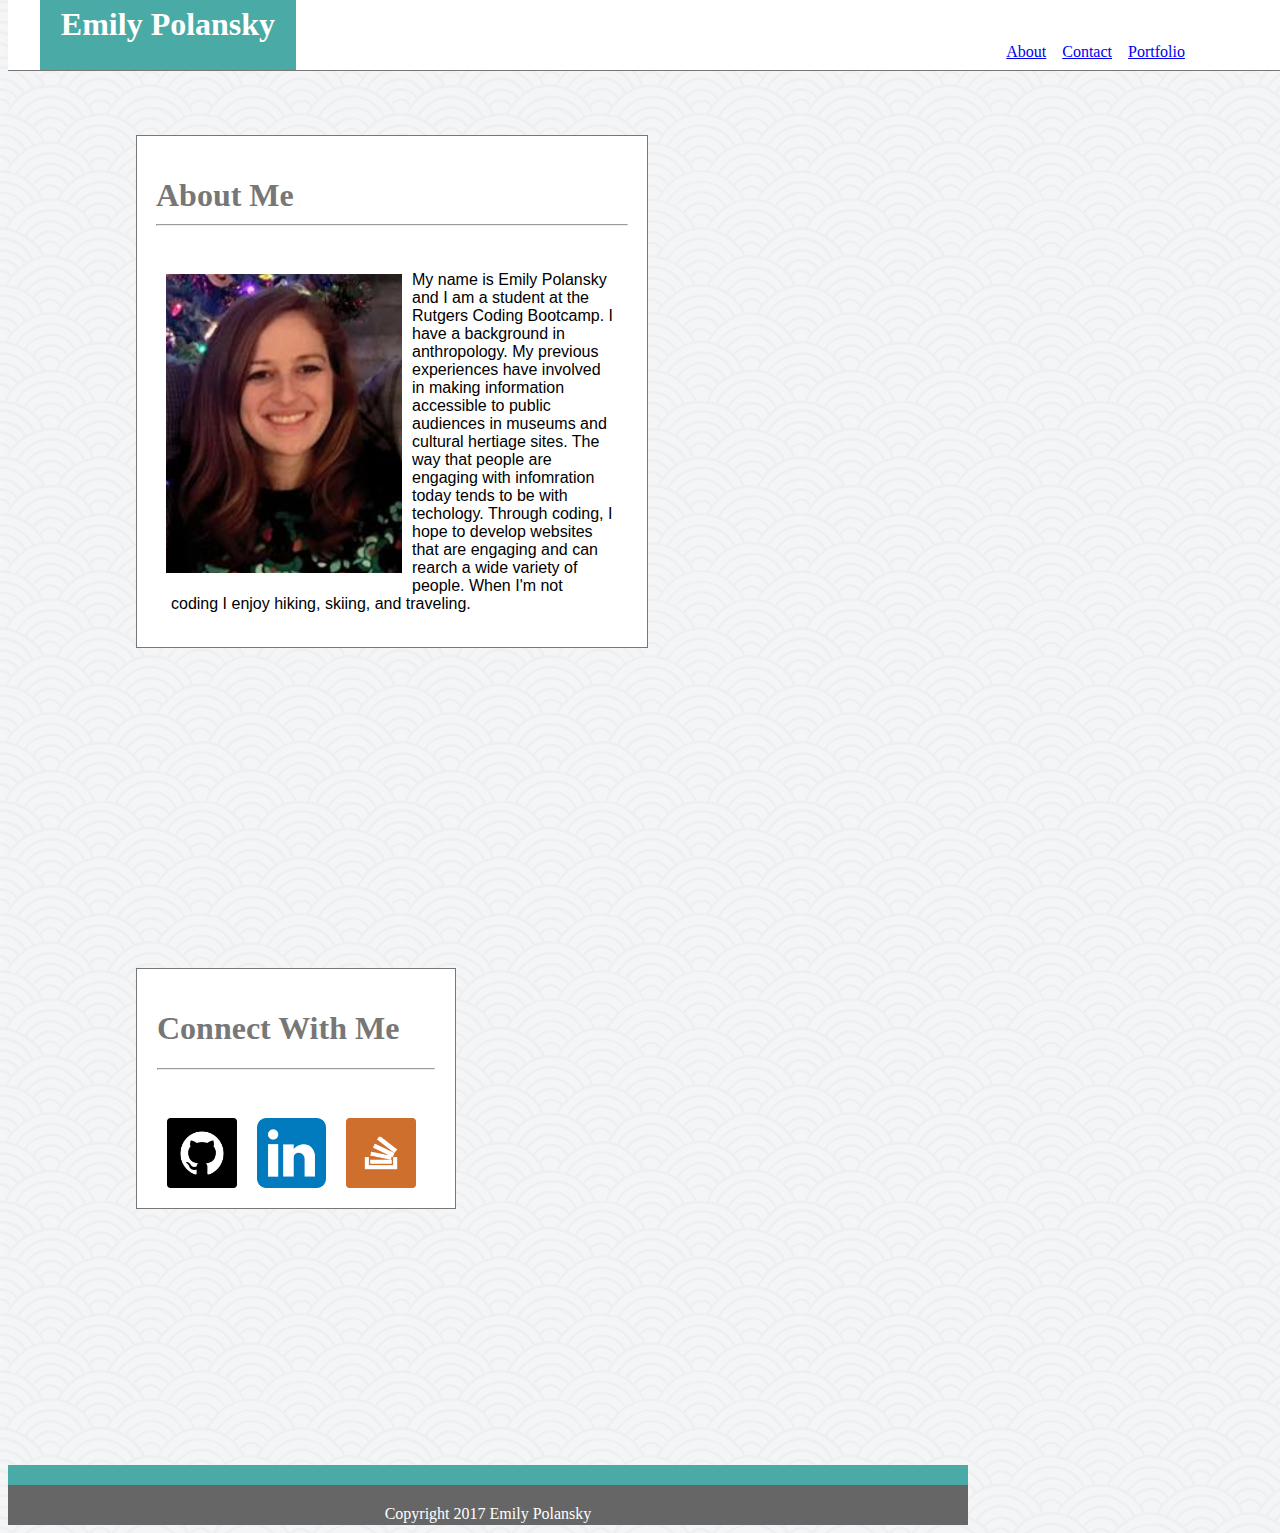
==== index.html @ bee4be4b "percents" ====
<!DOCTYPE html>
<html>
<head>
	<title>Emily Polansky</title>
	<meta name="viewport" content="width=device-width, initial-scale=1.0">
	<link rel="stylesheet" type="text/css" href="assets/css/reset.css">
	<link rel="stylesheet" type="text/css" href="assets/css/style.css">
</head>
<body>
	<header>
		<h1 id="name">Emily Polansky</h1>
		<ul>
			<li><a href="portfolio.html">Portfolio</a></li>
			<li><a href="contact.html">Contact</a></li>
			<li><a href="index.html">About</a></li>
		</ul>

	</header>

	<div id="about-me-box">
		<h1 id="about-me">About Me</h1> <hr>
		<img src="assets/images/FullSizeRender.jpg" alt="Emily" id="Emily">
		<p>My name is Emily Polansky and I am a student at the Rutgers Coding Bootcamp. I have a background in anthropology. My previous experiences have involved in making information accessible to public audiences in museums and cultural hertiage sites. The way that people are engaging with infomration today tends to be with techology. Through coding, I hope to develop websites that are engaging and can rearch a wide variety of people.  When I'm not coding I enjoy hiking, skiing, and traveling. </p>
	</div>

	<div id="connect">
		<h1>Connect With Me</h1> <hr>
		<img src="assets/images/1495009861_github-square-social-media.png" alt="github" id="github">
		<img src="assets/images/1495009810_social_style_3_in.png" alt="linkedin" id="linkedin">
		<img src="assets/images/1495009892_stackoverflow-square-social-media.png" alt="stack" id="stack">
	</div>

	<footer>Copyright 2017 Emily Polansky</footer>
	
</body>
</html>
---- assets/css/style.css ----
* {
    box-sizing: border-box;
}


/*on every page*/

/*heading of page*/
header {
	font-family: 'Georgia', Times, "Times New Roman", serif;
	width: 100%
	height: 160%
	margin-bottom: 50%;
	border-color: #cccccc;
	background-color: #fff;
	position: relative;
	top: 0;
	margin-top: 0;
	border-bottom-style: solid;
	border-width: 1px;
	border-color: #777777;
	padding: 0.5%;

}
/*name in box*/
#name {
	width: 20%;
	height: 100%;
	padding: 0.5%;
	color: #fff;
	background-color:#4aaaa5;
	margin: 5px;
	text-align: center;
	font-family: 'Georgia', Times, "Times New Roman", serif;
	margin-left: 2%;
	/*padding-top: 14px;*/
	/*padding-bottom: 1px;*/
	position: absolute;
	bottom: -5px;
	margin-top: 0;
	top: 0%

}
/*links to other pages*/
ul {
	list-style-type: none;
    margin-right: 7%;
    padding-top: 1%;
    padding-bottom: 1%;
}

li {
	display: inline;
	float: right;
	font-family: 'Georgia', "Times, Times New Roman", serif;
	color: #777777;
}

a {
	display: block;
    padding: 8px;
}

body {
	background: url('../images/seigaiha/seigaiha.png') repeat;
	width: 100%;
	margin-top: 0;

}
/*connect with me box*/
#connect {
	float: left;
	padding: 20px;
	margin: 40px;
	width: 25%;
	height: 40%;
	margin: 5% 10% 20% 10%;
	color: #777777;
	background-color: #fff;
	border-style: solid;
	border-width: 1px;
	border-color: #777;


}

#github {
	float: left;
	height: 25%;
	width: 25%;
	margin-left: 10px;
	margin-top: 40px;
}

#linkedin {
	float: left;
	height: 25%;
	width: 25%;
	margin-left: 20px;
	margin-right: 20px;
	margin-top: 40px;
}

#stack {
	float: left;
	height: 25%;
	width: 25%;
	margin-top: 40px;
}

#contactbox {
	padding: 19px;
	margin: 40px;
	margin-right: 20px;
	float: left;
	border-color: #dddddd;
	height: 650px;
	width: 450px;
	background-color: #fff;
	border-style: solid;
	border-width: 1px;
	border-color: #777;
}

/*About Me page*/
#about-me-box {
	padding: 19px;
	margin: 5% 10% 20% 10%;
	float: left;
	border-color: #dddddd;
	height: 40%;
	width: 40%;
	background-color: #fff;
	border-style: solid;
	border-width: 1px;
	border-color: #777;
}

#about-me {
	font-family: 'Georgia', Times, "Times New Roman", serif;
	margin-bottom: 10px;
	color: #777777;
}
/*photo of me*/
#Emily {
	height: 45%;
	width: 50%;
	float: left;
	margin: 10px;
	margin-top: 40px;
}

p {
	font-family: 'Arial', 'Helvetica Neue', Helvetica, sans-serif;
	position: relative;
	/*height: 550px;
	width: 400px;*/
	padding: 5px;
	margin: 10px;
	margin-top: 40px;


}

/*contact me page*/
#contact {
	font-family: 'Georgia', Times, "Times New Roman", serif;
	margin-bottom: 10px;
	color: #777777;
}
/*form container*/
.contactme {
	font-family: 'Arial', 'Helvetica Neue', Helvetica, sans-serif;
	position: relative;
	color: #777777;
	padding-left: 10px;
}

#fullname {
	width: 200px;
}

#name-input {
	padding-bottom: 20px;
	font-family: 'Arial', 'Helvetica Neue', Helvetica, sans-serif;
	color: #777;
	padding-left: 20px;
}

#email {
	width: 200px;
}

#email-input {
	padding-bottom: 20px;
	font-family: 'Arial', 'Helvetica Neue', Helvetica, sans-serif;
	color: #777;
	padding-left: 20px;
}

#message {
    width: 350px;
    height: 300px;
    padding: 12px 20px;
    box-sizing: border-box;
    border: 2px solid #ccc;
    resize: none;
}

#message-input {
	padding-bottom: 20px;
	font-family: 'Arial', 'Helvetica Neue', Helvetica, sans-serif;
	color: #777;
	padding-left: 20px;
}

button {
	left: 20px;
}

/*Portfolio page*/
.portfolio {
	padding: 15px;
	margin: 40px;
	margin-right: 20px;
	float: left;
	border-color: #dddddd;
	height: 650px;
	width: 450px;
	background-color: #fff;
	border-style: solid;
	border-width: 1px;
	border-color: #777;
}

#portfolio-head {
	font-family: 'Georgia', Times, "Times New Roman", serif;
	margin-bottom: 10px;
	color: #777777;
}

#sunset {
	float: left;
	height: 200px;
	width: 200px;
	position: relative;
	z-index: 1;
	border-color: #4aaaa5;
	border-style: solid;
	border-width: 1px;
}

#mountain {
	float: left;
	height: 200px;
	width: 200px;
	position: relative;
	left: 40px;
	bottom: 31px;
	z-index: 1;
	border-color: #4aaaa5;
	border-style: solid;
	border-width: 1px;
}

#leaves {
	float: left;
	height: 200px;
	width: 200px;
	position: relative;
	z-index: 1;
	border-color: #4aaaa5;
	border-style: solid;
	border-width: 1px;
}

#flowers {
	float: left;
	height: 200px;
	width: 200px;
	position: relative;
	left: 40px;
	z-index: 1;
	border-color: #4aaaa5;
	border-style: solid;
	border-width: 1px;
}

#project1 {
	height: 20px;
	width: 201px;
	color: #fff;
	background-color:#4aaaa5;
	text-align: center;
	font-family: 'Georgia', Times, "Times New Roman", serif;
	position: relative;
	bottom: -170px;
	z-index: 2;
	padding-top: 5px;
	padding-bottom: 5px;
}


#project2 {
	height: 22px;
	width: 201px;
	color: #fff;
	background-color:#4aaaa5;
	text-align: left;
	font-family: 'Georgia', Times, "Times New Roman", serif;
	position: relative;
	left: 119px;
	bottom: -121px;
	z-index: 2;
	padding-top: 5px;
	padding-bottom: 5px;
	padding-right: 1px;
	margin: 0 auto;
}

#project3 {
	width: 201px;
	color: #fff;
	background-color:#4aaaa5;
	text-align: center;
	font-family: 'Georgia', Times, "Times New Roman", serif;
	position: relative;
	top: 149px;
	z-index: 2;
	padding-top: 5px;
	padding-bottom: 5px;
	margin-top: 200px;
	margin-bottom: 2px;
}

#project4 {
	height: 20px;
	width: 201px;
	color: #fff;
	background-color:#4aaaa5;
	text-align: center;
	font-family: 'Georgia', Times, "Times New Roman", serif;
	position: absolute;
	top: 645px;
	left: 306px;
	z-index: 2;
	padding-top: 5px;
	padding-bottom: 5px;
}


/*/*on all pages -- footer ---*/
footer {
	background-color: #666666;
	clear: both;
	width: 960px;
	height: 50px;
	margin-top: 20px;
	bottom: 0;
	padding: 20px;
	border-color: #4aaaa5;
	border-top-style: solid;
	border-width: 20px;
	text-align: center;
	color: #fff;
}

@media only screen and (max-width: 980px) {
    body {
        background-color: lightblue;
    }
}

@media only screen and (max-width: 768px) {
    body {
        background-color: lightblue;
    }
}

@media only screen and (max-width: 640px) {
    body {
        background-color: lightblue;
    }
}*/*/
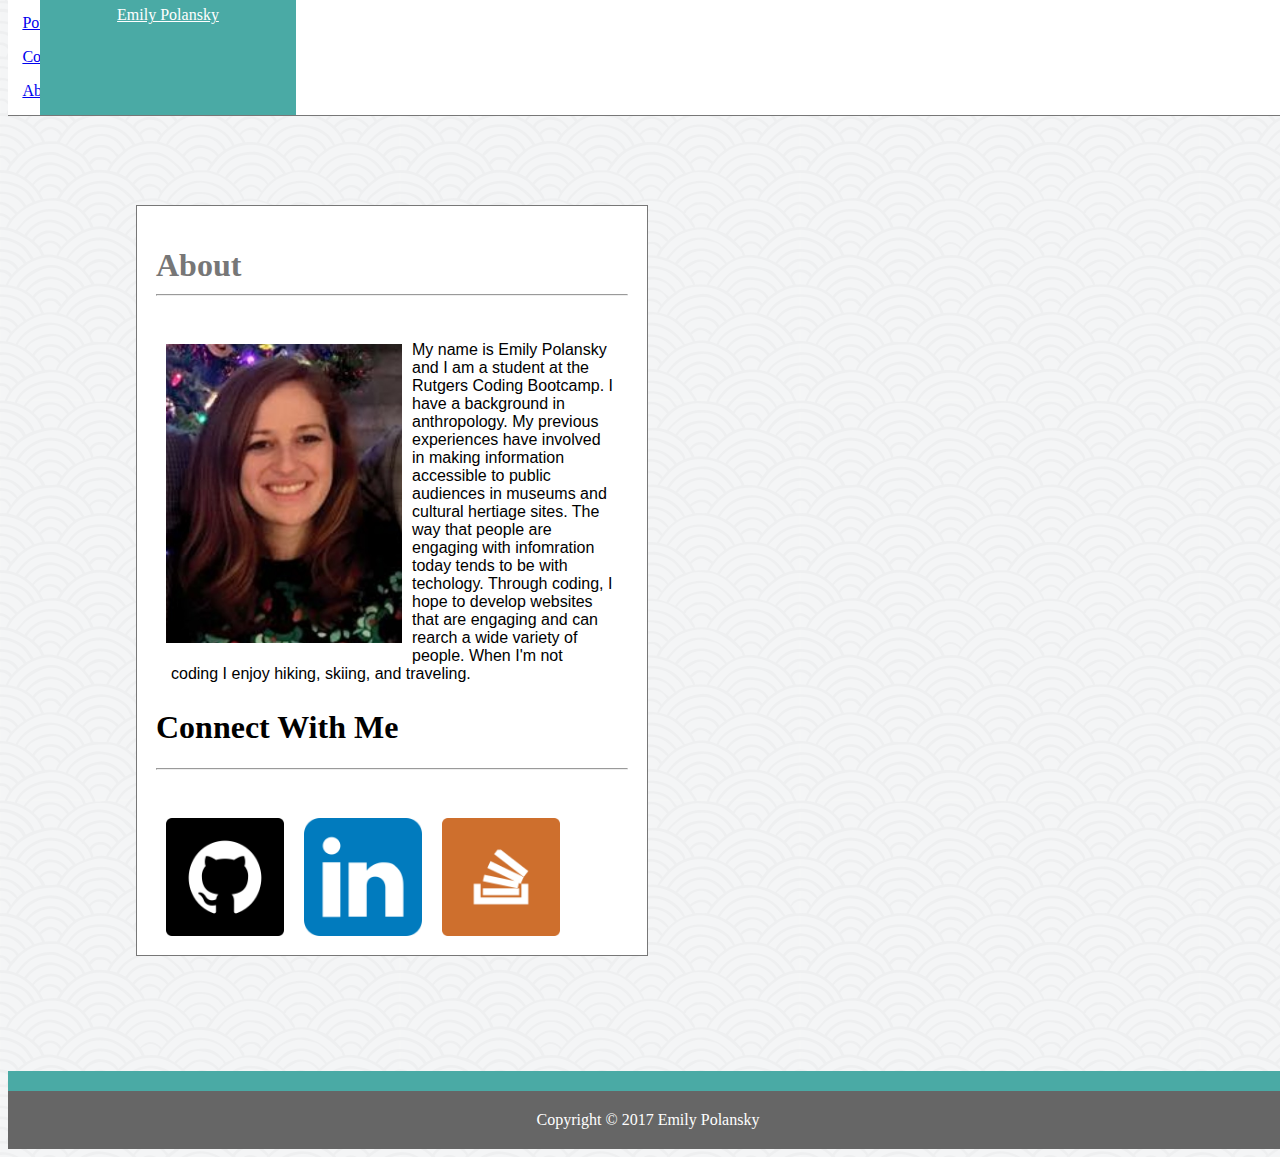
==== commit d68a94bd: "better code" ====
--- a/index.html
+++ b/index.html
@@ -1,36 +1,45 @@
 <!DOCTYPE html>
 <html>
 <head>
-	<title>Emily Polansky</title>
-	<meta name="viewport" content="width=device-width, initial-scale=1.0">
+	<title>About | Emily Polansky</title>
 	<link rel="stylesheet" type="text/css" href="assets/css/reset.css">
 	<link rel="stylesheet" type="text/css" href="assets/css/style.css">
+	<meta name="viewport" content="width=device-width, initial-scale=1">
 </head>
 <body>
 	<header>
-		<h1 id="name">Emily Polansky</h1>
-		<ul>
-			<li><a href="portfolio.html">Portfolio</a></li>
-			<li><a href="contact.html">Contact</a></li>
-			<li><a href="index.html">About</a></li>
-		</ul>
-
+		<div class="container">
+		<a href="#" id="name">Emily Polansky</a>
+		<nav>
+			<a href="portfolio.html">Portfolio</a>
+			<a href="contact.html">Contact</a>
+			<a href="index.html">About</a>
+		</nav>
+		</div>
 	</header>
 
-	<div id="about-me-box">
-		<h1 id="about-me">About Me</h1> <hr>
-		<img src="assets/images/FullSizeRender.jpg" alt="Emily" id="Emily">
-		<p>My name is Emily Polansky and I am a student at the Rutgers Coding Bootcamp. I have a background in anthropology. My previous experiences have involved in making information accessible to public audiences in museums and cultural hertiage sites. The way that people are engaging with infomration today tends to be with techology. Through coding, I hope to develop websites that are engaging and can rearch a wide variety of people.  When I'm not coding I enjoy hiking, skiing, and traveling. </p>
+	<div id="about-me-box" class="container">
+		<section class="main-section">
+			<h1 id="about-me">About</h1> <hr>
+			<img src="assets/images/FullSizeRender.jpg" alt="Emily" id="Emily">
+			<p>My name is Emily Polansky and I am a student at the Rutgers Coding Bootcamp. I have a background in anthropology. My previous experiences have involved in making information accessible to public audiences in museums and cultural hertiage sites. The way that people are engaging with infomration today tends to be with techology. Through coding, I hope to develop websites that are engaging and can rearch a wide variety of people.  When I'm not coding I enjoy hiking, skiing, and traveling. </p>
+		</section>
+
+		<section class="sidebar">
+			<div id="connect">
+				<h1>Connect With Me</h1> <hr>
+				<img src="assets/images/1495009861_github-square-social-media.png" alt="github" id="github">
+				<img src="assets/images/1495009810_social_style_3_in.png" alt="linkedin" id="linkedin">
+				<img src="assets/images/1495009892_stackoverflow-square-social-media.png" alt="stack" id="stack">
+			</div>
+		</section>
 	</div>
 
-	<div id="connect">
-		<h1>Connect With Me</h1> <hr>
-		<img src="assets/images/1495009861_github-square-social-media.png" alt="github" id="github">
-		<img src="assets/images/1495009810_social_style_3_in.png" alt="linkedin" id="linkedin">
-		<img src="assets/images/1495009892_stackoverflow-square-social-media.png" alt="stack" id="stack">
-	</div>
-
-	<footer>Copyright 2017 Emily Polansky</footer>
+  <footer>
+    <div class="container">
+      Copyright &copy; 2017 Emily Polansky
+    </div>
+  </footer>
 	
 </body>
 </html>--- a/assets/css/style.css
+++ b/assets/css/style.css
@@ -2,15 +2,17 @@
     box-sizing: border-box;
 }
 
+body {
+	font-family: 'Georgia', Times, "Times New Roman", serif;
+}
 
 /*on every page*/
 
 /*heading of page*/
 header {
-	font-family: 'Georgia', Times, "Times New Roman", serif;
-	width: 100%
-	height: 160%
-	margin-bottom: 50%;
+	width: 100%;
+	height: 160%;
+	margin-bottom: 2%;
 	border-color: #cccccc;
 	background-color: #fff;
 	position: relative;
@@ -68,20 +70,17 @@
 
 }
 /*connect with me box*/
-#connect {
+aside {
 	float: left;
 	padding: 20px;
-	margin: 40px;
 	width: 25%;
 	height: 40%;
-	margin: 5% 10% 20% 10%;
+	margin: 5% 10% 20% 2%;
 	color: #777777;
 	background-color: #fff;
 	border-style: solid;
 	border-width: 1px;
 	border-color: #777;
-
-
 }
 
 #github {
@@ -108,28 +107,15 @@
 	margin-top: 40px;
 }
 
-#contactbox {
-	padding: 19px;
-	margin: 40px;
-	margin-right: 20px;
-	float: left;
-	border-color: #dddddd;
-	height: 650px;
-	width: 450px;
-	background-color: #fff;
-	border-style: solid;
-	border-width: 1px;
-	border-color: #777;
-}
 
 /*About Me page*/
 #about-me-box {
 	padding: 19px;
-	margin: 5% 10% 20% 10%;
+	margin: 5% 10% 9% 10%;
+	height: 40%;
+	width: 40%;
 	float: left;
 	border-color: #dddddd;
-	height: 40%;
-	width: 40%;
 	background-color: #fff;
 	border-style: solid;
 	border-width: 1px;
@@ -158,8 +144,6 @@
 	padding: 5px;
 	margin: 10px;
 	margin-top: 40px;
-
-
 }
 
 /*contact me page*/
@@ -168,6 +152,20 @@
 	margin-bottom: 10px;
 	color: #777777;
 }
+
+#contactbox {
+	padding: 19px;
+	margin: 5% 10% 9% 10%;
+	height: 40%;
+	width: 40%;
+	float: left;
+	border-color: #dddddd;
+	background-color: #fff;
+	border-style: solid;
+	border-width: 1px;
+	border-color: #777;
+}
+
 /*form container*/
 .contactme {
 	font-family: 'Arial', 'Helvetica Neue', Helvetica, sans-serif;
@@ -220,13 +218,12 @@
 
 /*Portfolio page*/
 .portfolio {
-	padding: 15px;
-	margin: 40px;
-	margin-right: 20px;
+	padding: 19px;
+	margin: 5% 10% 9% 10%;
+	height: 40%;
+	width: 40%;
 	float: left;
 	border-color: #dddddd;
-	height: 650px;
-	width: 450px;
 	background-color: #fff;
 	border-style: solid;
 	border-width: 1px;
@@ -241,8 +238,10 @@
 
 #sunset {
 	float: left;
-	height: 200px;
-	width: 200px;
+	height: 40%;
+	width: 40%;
+	left: 5%;
+	bottom: -5%;
 	position: relative;
 	z-index: 1;
 	border-color: #4aaaa5;
@@ -252,11 +251,11 @@
 
 #mountain {
 	float: left;
-	height: 200px;
-	width: 200px;
-	position: relative;
-	left: 40px;
-	bottom: 31px;
+	height: 40%;
+	width: 40%;
+	position: relative;
+	left: 13%;
+	margin-bottom: 20%;
 	z-index: 1;
 	border-color: #4aaaa5;
 	border-style: solid;
@@ -265,8 +264,10 @@
 
 #leaves {
 	float: left;
-	height: 200px;
-	width: 200px;
+	height: 40%;
+	width: 40%;
+	left: 5%;
+	bottom: 20%;
 	position: relative;
 	z-index: 1;
 	border-color: #4aaaa5;
@@ -276,8 +277,8 @@
 
 #flowers {
 	float: left;
-	height: 200px;
-	width: 200px;
+	height: 40%;
+	width: 40%;
 	position: relative;
 	left: 40px;
 	z-index: 1;
@@ -353,9 +354,9 @@
 footer {
 	background-color: #666666;
 	clear: both;
-	width: 960px;
-	height: 50px;
-	margin-top: 20px;
+	width: 100%;
+	height: 160%;
+	margin-top: 2%;
 	bottom: 0;
 	padding: 20px;
 	border-color: #4aaaa5;
@@ -368,17 +369,23 @@
 @media only screen and (max-width: 980px) {
     body {
         background-color: lightblue;
+        width: 100%
+        padding: 20px;
     }
 }
 
 @media only screen and (max-width: 768px) {
     body {
         background-color: lightblue;
+        width: 100%
+        padding: 20px;
     }
 }
 
 @media only screen and (max-width: 640px) {
     body {
         background-color: lightblue;
+                width: 100%
+        padding: 20px;
     }
-}*/*/+}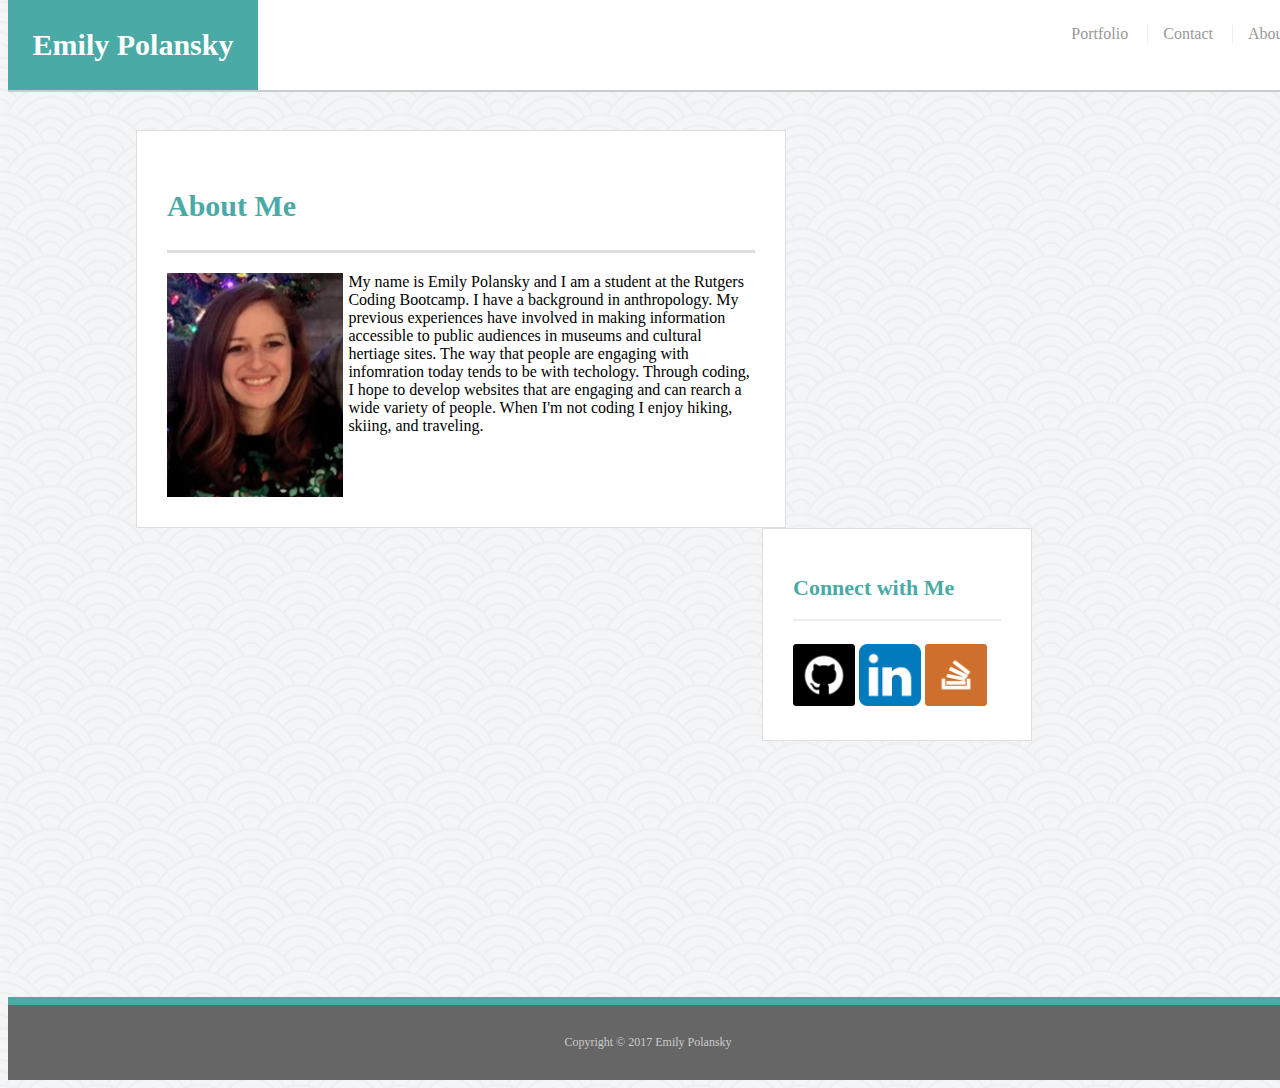
==== commit 47c404e3: "index" ====
--- a/index.html
+++ b/index.html
@@ -7,7 +7,7 @@
 	<meta name="viewport" content="width=device-width, initial-scale=1">
 </head>
 <body>
-	<header>
+	<header id="header">
 		<div class="container">
 		<a href="#" id="name">Emily Polansky</a>
 		<nav>
@@ -18,22 +18,26 @@
 		</div>
 	</header>
 
-	<div id="about-me-box" class="container">
-		<section class="main-section">
-			<h1 id="about-me">About</h1> <hr>
-			<img src="assets/images/FullSizeRender.jpg" alt="Emily" id="Emily">
-			<p>My name is Emily Polansky and I am a student at the Rutgers Coding Bootcamp. I have a background in anthropology. My previous experiences have involved in making information accessible to public audiences in museums and cultural hertiage sites. The way that people are engaging with infomration today tends to be with techology. Through coding, I hope to develop websites that are engaging and can rearch a wide variety of people.  When I'm not coding I enjoy hiking, skiing, and traveling. </p>
-		</section>
+<div id="about-me-box" class="container">
+    <section class="main-section">
+      <h1>About Me</h1>
 
-		<section class="sidebar">
-			<div id="connect">
-				<h1>Connect With Me</h1> <hr>
-				<img src="assets/images/1495009861_github-square-social-media.png" alt="github" id="github">
-				<img src="assets/images/1495009810_social_style_3_in.png" alt="linkedin" id="linkedin">
-				<img src="assets/images/1495009892_stackoverflow-square-social-media.png" alt="stack" id="stack">
-			</div>
-		</section>
-	</div>
+      <img src="assets/images/FullSizeRender.jpg" class="emily" alt="Emily">
+
+      <p>My name is Emily Polansky and I am a student at the Rutgers Coding Bootcamp. I have a background in anthropology. My previous experiences have involved in making information accessible to public audiences in museums and cultural hertiage sites. The way that people are engaging with infomration today tends to be with techology. Through coding, I hope to develop websites that are engaging and can rearch a wide variety of people.  When I'm not coding I enjoy hiking, skiing, and traveling. </p>
+
+    </section>
+
+    <section class="sidebar">
+      <div id="connect">
+        <h2>Connect with Me</h2>
+
+        <a href="#"><img src="assets/images/1495009861_github-square-social-media.png" class="social" alt="GitHub" /></a>
+        <a href="#"><img src="assets/images/1495009810_social_style_3_in.png" class="social" alt="LinkedIn" /></a>
+        <a href="#"><img src="assets/images/1495009892_stackoverflow-square-social-media.png" class="social" alt="Stack Overflow" /></a>
+      </div>
+    </section>
+  </div>
 
   <footer>
     <div class="container">
--- a/assets/css/style.css
+++ b/assets/css/style.css
@@ -1,154 +1,169 @@
-* {
-    box-sizing: border-box;
-}
-
 body {
 	font-family: 'Georgia', Times, "Times New Roman", serif;
-}
-
-/*on every page*/
-
-/*heading of page*/
-header {
-	width: 100%;
-	height: 160%;
-	margin-bottom: 2%;
-	border-color: #cccccc;
-	background-color: #fff;
-	position: relative;
-	top: 0;
-	margin-top: 0;
-	border-bottom-style: solid;
-	border-width: 1px;
-	border-color: #777777;
-	padding: 0.5%;
-
-}
-/*name in box*/
-#name {
-	width: 20%;
-	height: 100%;
-	padding: 0.5%;
-	color: #fff;
-	background-color:#4aaaa5;
-	margin: 5px;
-	text-align: center;
-	font-family: 'Georgia', Times, "Times New Roman", serif;
-	margin-left: 2%;
-	/*padding-top: 14px;*/
-	/*padding-bottom: 1px;*/
-	position: absolute;
-	bottom: -5px;
-	margin-top: 0;
-	top: 0%
-
-}
-/*links to other pages*/
-ul {
-	list-style-type: none;
-    margin-right: 7%;
-    padding-top: 1%;
-    padding-bottom: 1%;
-}
-
-li {
-	display: inline;
-	float: right;
-	font-family: 'Georgia', "Times, Times New Roman", serif;
-	color: #777777;
-}
-
-a {
-	display: block;
-    padding: 8px;
-}
-
-body {
 	background: url('../images/seigaiha/seigaiha.png') repeat;
 	width: 100%;
 	margin-top: 0;
-
-}
+}
+
+* {
+    box-sizing: border-box;
+}
+
+p:last-child {
+  margin-bottom: 0;
+}
+
+h1,
+h2,
+h3 {
+  font-family: Georgia, Times, "Times New Roman", serif;
+  font-weight: 700;
+  color: #4aaaa5;
+}
+
+h1 {
+  padding-bottom: 20px;
+  font-size: 30px;
+  line-height: 49px;
+  border-bottom: 3px solid #ddd;
+}
+
+h2,
+h3 {
+  font-size: 22px;
+}
+
+/*on every page*/
+
+/*heading of page*/
+#header {
+	width: 100%;
+	margin: 0 0 30px;
+	border-color: #cccccc;
+	background-color: #fff;
+	position: fixed;
+	overflow: auto;
+  	color: #fff;
+  	border-bottom: 2px solid #ccc;
+
+}
+/*name in box*/
+#name {
+	float: left;
+	width: 250px;
+	height: 90px;
+	color: #fff;
+	font-size: 30px;
+	font-weight: 700;
+	line-height: 90px;
+	background-color:#4aaaa5;
+	text-align: center;
+	text-decoration: none;
+}
+
+nav {
+  float: right;
+  margin-top: 25px;
+}
+
+nav a {
+  display: inline-block;
+  padding-left: 15px;
+  margin-left: 15px;
+  line-height: 18px;
+  color: #999;
+  text-decoration: none;
+  border-left: 1px solid #efefef;
+}
+
+nav a:first-child {
+  border-left: 0 none;
+}
+
+/* footer */
+footer {
+	background-color: #666666;
+	clear: both;
+	padding: 30px 0;
+	text-align: center;
+  	font-size: 12px;
+  	color: #fff;
+  	color: #ccc;
+  	border-top: 8px solid #4aaaa5;
+}
+
 /*connect with me box*/
-aside {
-	float: left;
-	padding: 20px;
-	width: 25%;
-	height: 40%;
-	margin: 5% 10% 20% 2%;
+.sidebar {
+	float: right;
+	width: 100%;
+	max-width: 270px;
+	padding: 30px;
+	margin: 0 20% 20% 0;
 	color: #777777;
 	background-color: #fff;
-	border-style: solid;
-	border-width: 1px;
-	border-color: #777;
-}
-
-#github {
-	float: left;
-	height: 25%;
-	width: 25%;
-	margin-left: 10px;
-	margin-top: 40px;
-}
-
-#linkedin {
-	float: left;
-	height: 25%;
-	width: 25%;
-	margin-left: 20px;
-	margin-right: 20px;
-	margin-top: 40px;
-}
-
-#stack {
-	float: left;
-	height: 25%;
-	width: 25%;
-	margin-top: 40px;
-}
+	border: 1px solid #ddd;
+}
+
+h3,
+.sidebar h2 {
+  padding-bottom: 20px;
+  margin-bottom: 15px;
+  line-height: 22px;
+  border-bottom: 2px solid #eee;
+}
+
+.social {
+	width: 62px;
+  height: 62px;
+  margin-top: 8px;
+  margin-right: 5px;
+}
+
+.social:last-child {
+  margin-right: 0;
+}
+
 
 
 /*About Me page*/
 #about-me-box {
-	padding: 19px;
-	margin: 5% 10% 9% 10%;
-	height: 40%;
-	width: 40%;
-	float: left;
-	border-color: #dddddd;
-	background-color: #fff;
-	border-style: solid;
-	border-width: 1px;
-	border-color: #777;
-}
-
-#about-me {
-	font-family: 'Georgia', Times, "Times New Roman", serif;
+	padding-top: 130px;
+}
+
+.main-section {
+	float: left;
+  width: 100%;
+  max-width: 650px;
+  padding: 30px;
+  margin: 0 0 0 10%;
+  background-color: #fff;
+  border: 1px solid #ddd;
+}
+
+
+/*#about-me {
 	margin-bottom: 10px;
 	color: #777777;
-}
+}*/
 /*photo of me*/
-#Emily {
-	height: 45%;
-	width: 50%;
-	float: left;
-	margin: 10px;
-	margin-top: 40px;
-}
-
-p {
-	font-family: 'Arial', 'Helvetica Neue', Helvetica, sans-serif;
-	position: relative;
-	/*height: 550px;
-	width: 400px;*/
+.emily {
+	height: 25%;
+	width: 30%;
+	float: left;
+	margin-right: 5px;
+}
+
+/*p {
+	position: relative;
+	height: 550px;
+	width: 400px;
 	padding: 5px;
 	margin: 10px;
 	margin-top: 40px;
-}
+}*/
 
 /*contact me page*/
 #contact {
-	font-family: 'Georgia', Times, "Times New Roman", serif;
 	margin-bottom: 10px;
 	color: #777777;
 }
@@ -168,7 +183,6 @@
 
 /*form container*/
 .contactme {
-	font-family: 'Arial', 'Helvetica Neue', Helvetica, sans-serif;
 	position: relative;
 	color: #777777;
 	padding-left: 10px;
@@ -180,7 +194,6 @@
 
 #name-input {
 	padding-bottom: 20px;
-	font-family: 'Arial', 'Helvetica Neue', Helvetica, sans-serif;
 	color: #777;
 	padding-left: 20px;
 }
@@ -191,7 +204,6 @@
 
 #email-input {
 	padding-bottom: 20px;
-	font-family: 'Arial', 'Helvetica Neue', Helvetica, sans-serif;
 	color: #777;
 	padding-left: 20px;
 }
@@ -207,7 +219,6 @@
 
 #message-input {
 	padding-bottom: 20px;
-	font-family: 'Arial', 'Helvetica Neue', Helvetica, sans-serif;
 	color: #777;
 	padding-left: 20px;
 }
@@ -231,7 +242,6 @@
 }
 
 #portfolio-head {
-	font-family: 'Georgia', Times, "Times New Roman", serif;
 	margin-bottom: 10px;
 	color: #777777;
 }
@@ -293,7 +303,6 @@
 	color: #fff;
 	background-color:#4aaaa5;
 	text-align: center;
-	font-family: 'Georgia', Times, "Times New Roman", serif;
 	position: relative;
 	bottom: -170px;
 	z-index: 2;
@@ -308,7 +317,6 @@
 	color: #fff;
 	background-color:#4aaaa5;
 	text-align: left;
-	font-family: 'Georgia', Times, "Times New Roman", serif;
 	position: relative;
 	left: 119px;
 	bottom: -121px;
@@ -324,7 +332,6 @@
 	color: #fff;
 	background-color:#4aaaa5;
 	text-align: center;
-	font-family: 'Georgia', Times, "Times New Roman", serif;
 	position: relative;
 	top: 149px;
 	z-index: 2;
@@ -340,7 +347,6 @@
 	color: #fff;
 	background-color:#4aaaa5;
 	text-align: center;
-	font-family: 'Georgia', Times, "Times New Roman", serif;
 	position: absolute;
 	top: 645px;
 	left: 306px;
@@ -350,21 +356,7 @@
 }
 
 
-/*/*on all pages -- footer ---*/
-footer {
-	background-color: #666666;
-	clear: both;
-	width: 100%;
-	height: 160%;
-	margin-top: 2%;
-	bottom: 0;
-	padding: 20px;
-	border-color: #4aaaa5;
-	border-top-style: solid;
-	border-width: 20px;
-	text-align: center;
-	color: #fff;
-}
+
 
 @media only screen and (max-width: 980px) {
     body {
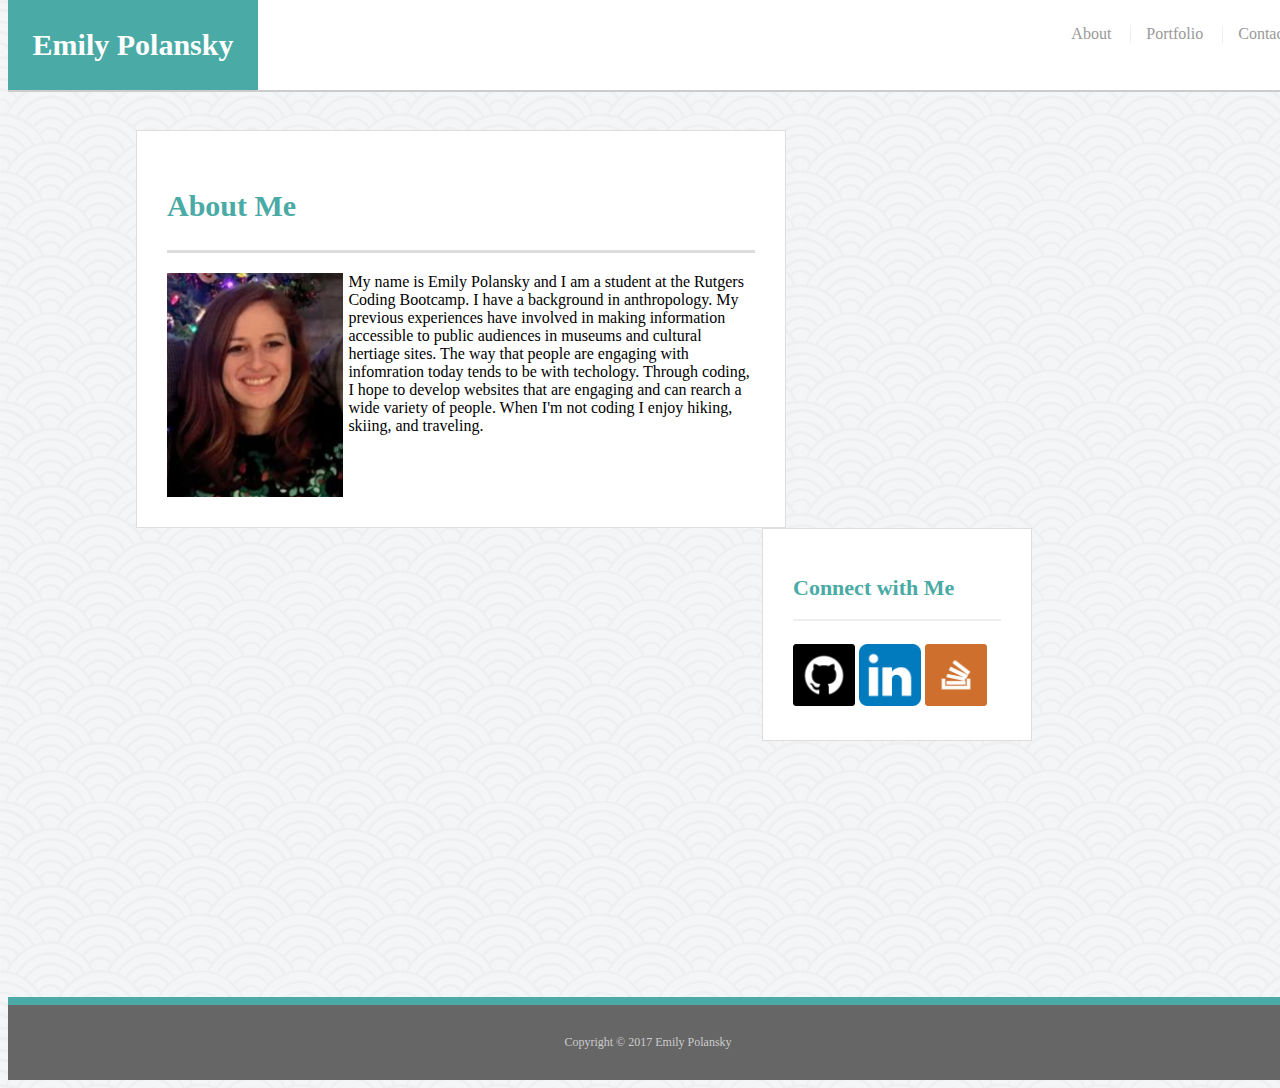
==== commit 2b71c19a: "contact css" ====
--- a/index.html
+++ b/index.html
@@ -9,16 +9,16 @@
 <body>
 	<header id="header">
 		<div class="container">
-		<a href="#" id="name">Emily Polansky</a>
+		<a href="#" id="logo">Emily Polansky</a>
 		<nav>
+      <a href="index.html">About</a>
 			<a href="portfolio.html">Portfolio</a>
 			<a href="contact.html">Contact</a>
-			<a href="index.html">About</a>
 		</nav>
 		</div>
 	</header>
 
-<div id="about-me-box" class="container">
+<div id="main-container" class="container">
     <section class="main-section">
       <h1>About Me</h1>
 
--- a/assets/css/style.css
+++ b/assets/css/style.css
@@ -39,6 +39,7 @@
 #header {
 	width: 100%;
 	margin: 0 0 30px;
+	z-index: 99;
 	border-color: #cccccc;
 	background-color: #fff;
 	position: fixed;
@@ -48,7 +49,7 @@
 
 }
 /*name in box*/
-#name {
+#logo {
 	float: left;
 	width: 250px;
 	height: 90px;
@@ -126,7 +127,7 @@
 
 
 /*About Me page*/
-#about-me-box {
+#main-container {
 	padding-top: 130px;
 }
 
@@ -140,11 +141,6 @@
   border: 1px solid #ddd;
 }
 
-
-/*#about-me {
-	margin-bottom: 10px;
-	color: #777777;
-}*/
 /*photo of me*/
 .emily {
 	height: 25%;
@@ -153,14 +149,38 @@
 	margin-right: 5px;
 }
 
-/*p {
-	position: relative;
-	height: 550px;
-	width: 400px;
-	padding: 5px;
-	margin: 10px;
-	margin-top: 40px;
-}*/
+/*Portfolio page*/
+.work {
+  position: relative;
+  float: left;
+  width: 260px;
+  margin: 20px 9px 25px;
+  overflow: auto;
+}
+
+.work:nth-child(even) {
+  margin-right: 40px;
+}
+
+.work img {
+  width: 100%;
+  border: 0 none;
+  opacity: 0.8;
+}
+
+.work h3 {
+  position: absolute;
+  bottom: 20px;
+  width: 100%;
+  padding: 15px;
+  margin-bottom: 0;
+  font-weight: 300;
+  line-height: 30px;
+  color: #fff;
+  text-align: center;
+  background: #4aaaa5;
+  border-bottom: 0;
+}
 
 /*contact me page*/
 #contact {
@@ -182,202 +202,74 @@
 }
 
 /*form container*/
-.contactme {
-	position: relative;
-	color: #777777;
-	padding-left: 10px;
-}
-
-#fullname {
-	width: 200px;
-}
-
-#name-input {
-	padding-bottom: 20px;
-	color: #777;
-	padding-left: 20px;
-}
-
-#email {
-	width: 200px;
-}
-
-#email-input {
-	padding-bottom: 20px;
-	color: #777;
-	padding-left: 20px;
-}
-
-#message {
-    width: 350px;
-    height: 300px;
-    padding: 12px 20px;
-    box-sizing: border-box;
-    border: 2px solid #ccc;
-    resize: none;
-}
-
-#message-input {
-	padding-bottom: 20px;
-	color: #777;
-	padding-left: 20px;
-}
-
-button {
-	left: 20px;
-}
-
-/*Portfolio page*/
-.portfolio {
-	padding: 19px;
-	margin: 5% 10% 9% 10%;
-	height: 40%;
-	width: 40%;
-	float: left;
-	border-color: #dddddd;
-	background-color: #fff;
-	border-style: solid;
-	border-width: 1px;
-	border-color: #777;
-}
-
-#portfolio-head {
-	margin-bottom: 10px;
-	color: #777777;
-}
-
-#sunset {
-	float: left;
-	height: 40%;
-	width: 40%;
-	left: 5%;
-	bottom: -5%;
-	position: relative;
-	z-index: 1;
-	border-color: #4aaaa5;
-	border-style: solid;
-	border-width: 1px;
-}
-
-#mountain {
-	float: left;
-	height: 40%;
-	width: 40%;
-	position: relative;
-	left: 13%;
-	margin-bottom: 20%;
-	z-index: 1;
-	border-color: #4aaaa5;
-	border-style: solid;
-	border-width: 1px;
-}
-
-#leaves {
-	float: left;
-	height: 40%;
-	width: 40%;
-	left: 5%;
-	bottom: 20%;
-	position: relative;
-	z-index: 1;
-	border-color: #4aaaa5;
-	border-style: solid;
-	border-width: 1px;
-}
-
-#flowers {
-	float: left;
-	height: 40%;
-	width: 40%;
-	position: relative;
-	left: 40px;
-	z-index: 1;
-	border-color: #4aaaa5;
-	border-style: solid;
-	border-width: 1px;
-}
-
-#project1 {
-	height: 20px;
-	width: 201px;
-	color: #fff;
-	background-color:#4aaaa5;
-	text-align: center;
-	position: relative;
-	bottom: -170px;
-	z-index: 2;
-	padding-top: 5px;
-	padding-bottom: 5px;
-}
-
-
-#project2 {
-	height: 22px;
-	width: 201px;
-	color: #fff;
-	background-color:#4aaaa5;
-	text-align: left;
-	position: relative;
-	left: 119px;
-	bottom: -121px;
-	z-index: 2;
-	padding-top: 5px;
-	padding-bottom: 5px;
-	padding-right: 1px;
-	margin: 0 auto;
-}
-
-#project3 {
-	width: 201px;
-	color: #fff;
-	background-color:#4aaaa5;
-	text-align: center;
-	position: relative;
-	top: 149px;
-	z-index: 2;
-	padding-top: 5px;
-	padding-bottom: 5px;
-	margin-top: 200px;
-	margin-bottom: 2px;
-}
-
-#project4 {
-	height: 20px;
-	width: 201px;
-	color: #fff;
-	background-color:#4aaaa5;
-	text-align: center;
-	position: absolute;
-	top: 645px;
-	left: 306px;
-	z-index: 2;
-	padding-top: 5px;
-	padding-bottom: 5px;
-}
-
-
+#contact-form ul {
+  margin-bottom: 20px;
+}
+
+#contact-form li {
+  margin-bottom: 10px;
+  list-style: none;
+}
+
+label,
+input[type=text],
+input[type=email],
+textarea {
+  display: block;
+  width: 100%;
+}
+
+input[type=text],
+input[type=email],
+textarea {
+  height: 35px;
+  padding: 0 10px;
+  font-size: 14px;
+  border: 1px solid #ddd;
+}
+
+textarea {
+  height: 200px;
+}
+
+input[type=submit] {
+  padding: 10px 30px;
+  font-size: 18px;
+  color: #fff;
+  cursor: pointer;
+  background: #4aaaa5;
+  border: 0 none;
+}
 
 
 @media only screen and (max-width: 980px) {
     body {
         background-color: lightblue;
-        width: 100%
-        padding: 20px;
+    }
+
+    main-container {
+    	width: 100%
+        padding: 10px;
     }
 }
 
 @media only screen and (max-width: 768px) {
     body {
         background-color: lightblue;
-        width: 100%
-        padding: 20px;
+    }
+    main-container {
+    	width: 100%
+        padding: 10px;
     }
 }
 
 @media only screen and (max-width: 640px) {
     body {
         background-color: lightblue;
-                width: 100%
-        padding: 20px;
+    }
+
+    main-container {
+    	width: 100%
+        padding: 10px;
     }
 }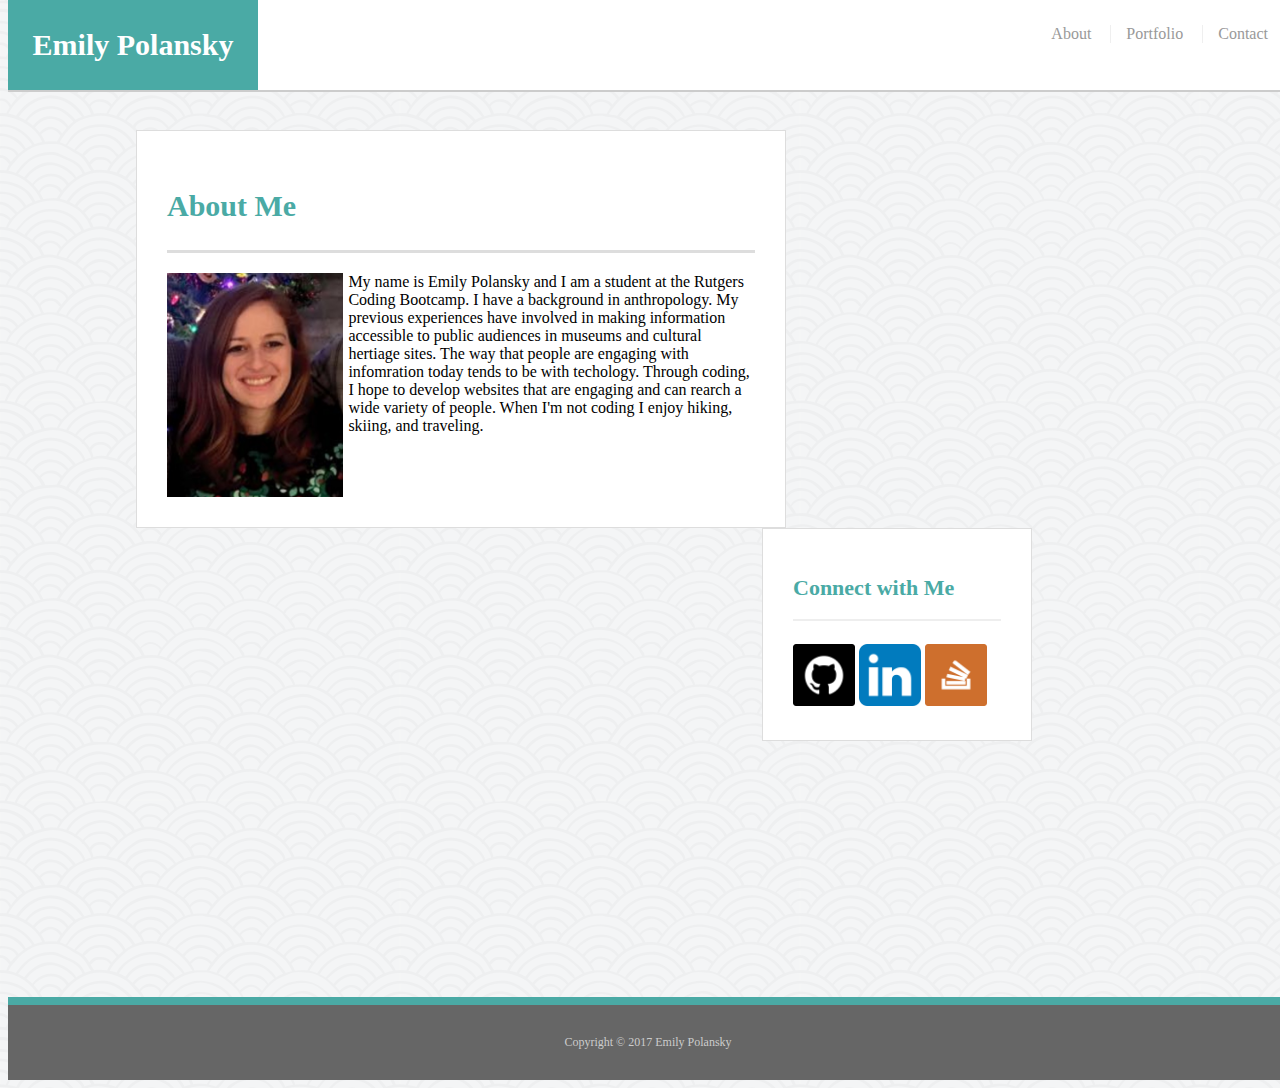
==== commit 66d31ebb: "start responsive" ====
--- a/index.html
+++ b/index.html
@@ -2,9 +2,9 @@
 <html>
 <head>
 	<title>About | Emily Polansky</title>
+  <meta name="viewport" content="width=device-width, initial-scale=1">
 	<link rel="stylesheet" type="text/css" href="assets/css/reset.css">
 	<link rel="stylesheet" type="text/css" href="assets/css/style.css">
-	<meta name="viewport" content="width=device-width, initial-scale=1">
 </head>
 <body>
 	<header id="header">
--- a/assets/css/style.css
+++ b/assets/css/style.css
@@ -65,6 +65,7 @@
 nav {
   float: right;
   margin-top: 25px;
+  margin-right: 20px;
 }
 
 nav a {
@@ -183,23 +184,6 @@
 }
 
 /*contact me page*/
-#contact {
-	margin-bottom: 10px;
-	color: #777777;
-}
-
-#contactbox {
-	padding: 19px;
-	margin: 5% 10% 9% 10%;
-	height: 40%;
-	width: 40%;
-	float: left;
-	border-color: #dddddd;
-	background-color: #fff;
-	border-style: solid;
-	border-width: 1px;
-	border-color: #777;
-}
 
 /*form container*/
 #contact-form ul {
@@ -245,31 +229,62 @@
 @media only screen and (max-width: 980px) {
     body {
         background-color: lightblue;
-    }
-
-    main-container {
+        margin-right: 5%;
+    }
+
+    .container {
     	width: 100%
-        padding: 10px;
+        padding: 20px;
+    }
+
+    .main-section,
+    .sidebar {
+    	width: 100%;
+    }
+
+    .sidebar {
+    	width: 100%;
     }
 }
 
 @media only screen and (max-width: 768px) {
     body {
         background-color: lightblue;
-    }
-    main-container {
+        margin-right: 5%;
+    }
+
+    .container {
     	width: 100%
-        padding: 10px;
+        padding: 20px;
+    }
+
+    .main-section,
+    .sidebar {
+    	width: 100%;
+    }
+
+    .sidebar {
+    	width: 100%;
     }
 }
 
 @media only screen and (max-width: 640px) {
     body {
         background-color: lightblue;
-    }
-
-    main-container {
+        margin-right: 5%;
+    }
+
+    .container {
     	width: 100%
-        padding: 10px;
+        padding: 20px;
+    }
+
+    .main-section,
+    .sidebar {
+    	width: 100%;
+    }
+
+    .sidebar {
+    	width: 100%;
     }
 }